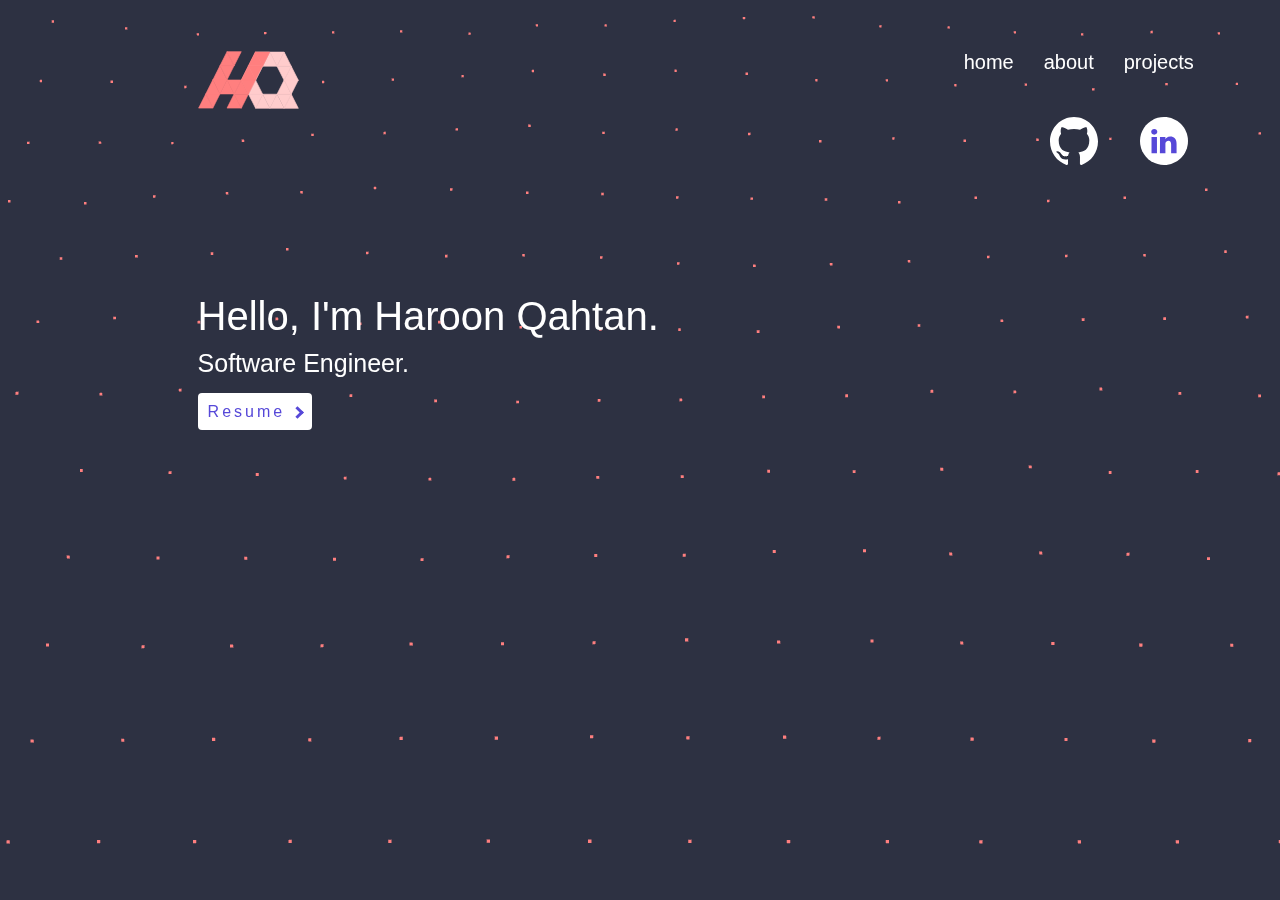
==== index.html @ 93eaea54 "updated index" ====
<!DOCTYPE html>
<html>
<head>
    <meta charset="utf-8" />
    <meta http-equiv="X-UA-Compatible" content="IE=edge">
    <title>Haroon Qahtan</title>
    <meta name="viewport" content="width=device-width, initial-scale=1">
    <link rel="stylesheet" type="text/css" media="screen" href="main.css" />
</head>
<body>

    <ul>
                <a href="haroonqahtan.me" > <img class="logo" src="logo.svg" alt="logo"></a>
                <li><a class="link" href="https://github.com/eychcue">projects</a></li>
                <li><a class="link" href="#">about</a></li>
                <li><a class="link" href="#">home</a></li>
                
    </ul>

    <ul class="socialul">
        <li>  <a href="https://www.linkedin.com/in/haroonqahtan/" target="_blank"> <img class="social" src="LinkedIn.svg" alt="LinkedIn"> </a>   </li>
        <li>  <a href="https://github.com/eychcue" target="_blank"> <img class="social" src="Github.svg" alt="Github"> </a>   </li>
    </ul>

    <div class="maindiv">

        <!-- <img class="mainimg" src="haroon.jpeg" alt="Haroon Qahtan"> -->

        <p class="title">Hello, I'm Haroon Qahtan.</p>
        <!-- <p class="subtitle">Problem Solver.</p> -->
        <!-- <p class="bodytext">I am a Senior at Georgia State University studying Computer Science.</p> -->
        <p class="bodytext">Software Engineer.</p>

        <!-- <p>
            <span><a class="links" href="#">about</a></span>
            <span><a class="links" href="#">blog</a></span>
            <span><a class="links" href="#">resume</a></span>
        </p> -->

        <a class="resumeBtn" href="https://drive.google.com/file/d/1Z4uHWjHEbzpAEXFPrnIIpUqhyKhwIRaO/view?usp=sharing" target="_blank">Resume <i class="arrow right"></i></a>


    </div>

    <!-- <section>
            <a href="#" class="scroll-down" address="true"></a>
    </section>

    <section class="ok">
        <p>Hello</p>
    </section>

    <script>
     $(function() {
    $('.scroll-down').click (function() {
      $('html, body').animate({scrollTop: $('section.ok').offset().top }, 'slow');
      return false;
    });
  });
    </script> -->
    
    <script src="three.r92.min.js"></script>
    <script src="vanta.dots.min.js"></script>
    <script>
    VANTA.DOTS({
        el: "html",
        color: 0xff7f7f,
        backgroundColor: 0x2d3142,
        size: 2.50,
        // size: 5.00,
        backgroundAlpha: 1.00
        })
        </script>

</body>
</html>
---- main.css ----
@font-face {
    font-family: GothamNarrow;
    src: url(/Users/Haroon/Library/Fonts/GothamNarrow-Light.otf);
    font-weight: lighter;
    }
html{
    height: 100%;
}
body {
    background: #2D3142;
    color: #fff;
    font-family: GothamNarrow, Helvetica, Arial, sans-serif;
    font-weight: lighter;
}

.maindiv {
    /* padding-right: 10%;
    padding-left: 10%;
    padding-top: 10%;
    width: auto;
    margin: 0 auto;
    margin-top: 75px; */

    padding-right: 15%;
    padding-left: 15%;
    padding-top: 1%;
    width: auto;
    margin: 0 auto;
    margin-top: 75px;
}

.mainimg {
    border-radius: 100px;
}

h3 {
    font-weight: lighter;
}

.title {
    font-size: 40px;
    margin-bottom: 0px;
}

.subtitle {
    font-size: 20px;
    margin-top: 0px;

}

.bodytext {
    font-size: 25px;
    margin-top: 10px;
}

.links {
    text-decoration: underline;
    font-size: 26px;
    color: #fff;
    padding-right: 20px;
}
.links:hover {
    font-size: 27px;
}

links:link {
    text-decoration: none;
}

links:visited {
    text-decoration: none;
}

links:active {
    font-size: 27px;
}

.resumeBtn{
    padding: 10px;
    background-color: white;
    color: #5648D8;
    border-radius: 4px;
    letter-spacing: 3px;
}

i {
    border: solid #5648D8;
    border-width: 0 3px 3px 0;
    display: inline-block;
    padding: 3px;
}

.right {
    transform: rotate(-45deg);
    -webkit-transform: rotate(-45deg);
    
}

.resumeBtn:hover{
    font-size: 105%;
    
}


.logo{
    float: left;
    width: 10%;
}

.social{
    width: 80%;
}

.social:hover{
    width: 85%;
}

.socialul {
    margin-left: 15%;
    margin-right: 10%;
    margin-top: 0%;
    margin-bottom: 0%;
}
/* Header */
  
  ul{
    position: unset; 
    width: 80%;
    height: 50px;
    /* top: 50%; */
    /* left: 50%; */
    /* margin-top: -25px; */
    margin-left: 15%;
    margin-right: 10%;
    margin-top: 4%;
    padding: 0px;
    list-style: none;
    text-align: center;
    /* padding-left: 10%; */
    /* padding-right: 10%; */
    /* text-align: center; */
    
  }
  
  li{
    position: relative;
    font-size: 20px;
    display: inline-block;
    padding: 0px 15px;
    color: #fff;
    float: right;
  }
  
  a{
    text-decoration: none;
    color: #fff;
  }
  
  .link{
    position: relative;
  }
  
  .link:after{
    content: '';
    position: absolute;
    width: 0; height: 3px;
    display: block;
    margin-top: 5px;
    right: 0;
    background: #fff;
    transition: width .2s ease;
    -webkit-transition: width .2s ease;
  }
   
  .link:hover:after{
    width: 100%;
    left: 0;
    background: #fff;
  }




  /* Scroll down */

  /* *,
  :after,
  :before {
    box-sizing: border-box;
    margin: 0;
    padding: 0;
  }
  
  section {
    height: 100vh;
    width: 100%;
    display: table;
    
  }
  section.ok{
    background-color: #555;
  }
  
  .scroll-down {
    opacity: 1;
    -webkit-transition: all .5s ease-in 3s;
    transition: all .5s ease-in 3s;
  }
  .scroll-down {
    position: absolute;
    bottom: 30px;
    left: 50%;
    margin-left: -16px;
    display: block;
    width: 32px;
    height: 32px;
    border: 2px solid #FFF;
    background-size: 14px auto;
    border-radius: 50%;
    z-index: 2;
    -webkit-animation: bounce 2s infinite 2s;
    animation: bounce 2s infinite 2s;
    -webkit-transition: all .2s ease-in;
    transition: all .2s ease-in;
    transform: scale(1)
  }
  
  .scroll-down:before {
      position: absolute;
      top: calc(50% - 8px);
      left: calc(50% - 6px);
      transform: rotate(-45deg);
      display: block;
      width: 12px;
      height: 12px;
      content: "";
      border: 2px solid white;
      border-width: 0px 0 2px 2px;
  }
  
  @keyframes bounce {
    0%,
    100%,
    20%,
    50%,
    80% {
      -webkit-transform: translateY(0);
      -ms-transform: translateY(0);
      transform: translateY(0);
    }
    40% {
      -webkit-transform: translateY(-10px);
      -ms-transform: translateY(-10px);
      transform: translateY(-10px);
    }
    60% {
      -webkit-transform: translateY(-5px);
      -ms-transform: translateY(-5px);
      transform: translateY(-5px);
    }
  } */


  /* Scroll down */
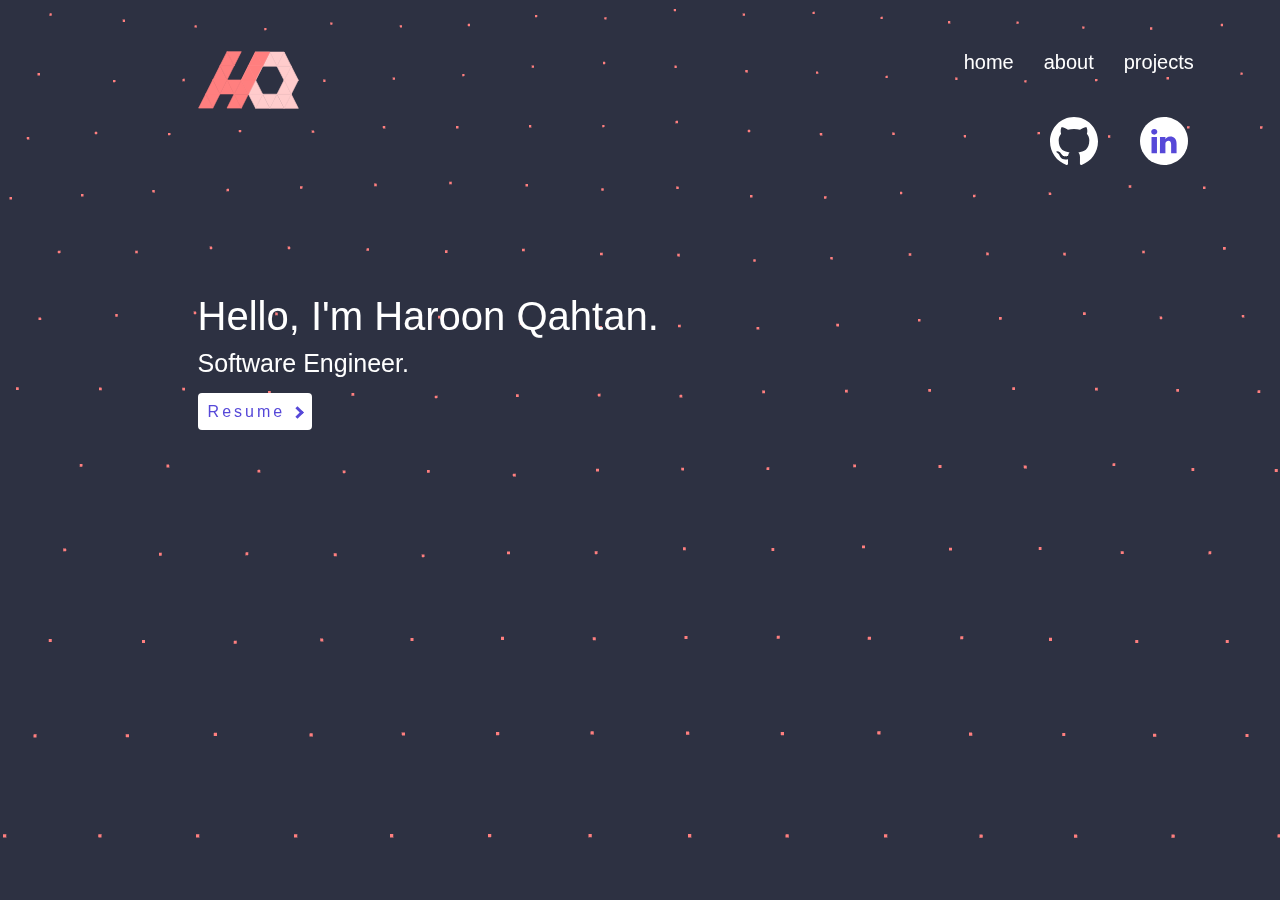
==== commit b0bc7ea8: "added popup for about" ====
--- a/index.html
+++ b/index.html
@@ -6,13 +6,14 @@
     <title>Haroon Qahtan</title>
     <meta name="viewport" content="width=device-width, initial-scale=1">
     <link rel="stylesheet" type="text/css" media="screen" href="main.css" />
+    <link rel="shortcut icon" type="image/png" href="/favicon.png"/>
 </head>
 <body>
 
     <ul>
                 <a href="haroonqahtan.me" > <img class="logo" src="logo.svg" alt="logo"></a>
                 <li><a class="link" href="https://github.com/eychcue">projects</a></li>
-                <li><a class="link" href="#">about</a></li>
+                <li><a class="link" href="#popup1">about</a></li>
                 <li><a class="link" href="#">home</a></li>
                 
     </ul>
@@ -21,6 +22,16 @@
         <li>  <a href="https://www.linkedin.com/in/haroonqahtan/" target="_blank"> <img class="social" src="LinkedIn.svg" alt="LinkedIn"> </a>   </li>
         <li>  <a href="https://github.com/eychcue" target="_blank"> <img class="social" src="Github.svg" alt="Github"> </a>   </li>
     </ul>
+
+    <div id="popup1" class="overlay">
+        <div class="popup">
+            <h2>About me!</h2>
+            <a class="close" href="#">&times;</a>
+            <div class="content">
+                My name is Haroon Qahtan and I am a Senior at Georgia State University studying Computer Science. I am currently a Research Assistant at the Global Studies Institute where I am working on multiple projects ranging from Machine Learning and Natural Language Processing to Graph Analysis of Twitter data. My other activites include running a Quantitaive Trading Club at GSU that I founded and also going to hackathons and wokring on projects side projects. 
+            </div>
+        </div>
+    </div>
 
     <div class="maindiv">
 
--- a/main.css
+++ b/main.css
@@ -178,8 +178,69 @@
     background: #fff;
   }
 
-
-
+/* POPUP for about */
+
+.overlay {
+    position: fixed;
+    top: 0;
+    bottom: 0;
+    left: 0;
+    right: 0;
+    background: rgba(0, 0, 0, 0.7);
+    transition: opacity 500ms;
+    visibility: hidden;
+    opacity: 0;
+  }
+  .overlay:target {
+    visibility: visible;
+    opacity: 1;
+  }
+  
+  .popup {
+    margin: 70px auto;
+    padding: 20px;
+    background: #fff;
+    border-radius: 5px;
+    width: 30%;
+    position: relative;
+    transition: all 5s ease-in-out;
+  }
+  
+  .popup h2 {
+    margin-top: 0;
+    color: #333;
+    font-family: Tahoma, Arial, sans-serif;
+  }
+  .popup .close {
+    position: absolute;
+    top: 20px;
+    right: 30px;
+    transition: all 200ms;
+    font-size: 30px;
+    font-weight: bold;
+    text-decoration: none;
+    color: #333;
+  }
+  .popup .close:hover {
+    color: #574ED4;
+  }
+  .popup .content {
+    max-height: 30%;
+    overflow: auto;
+  }
+
+  .content {
+      color: #333;
+  }
+  
+  @media screen and (max-width: 700px){
+    .box{
+      width: 70%;
+    }
+    .popup{
+      width: 70%;
+    }
+  }
 
   /* Scroll down */
 
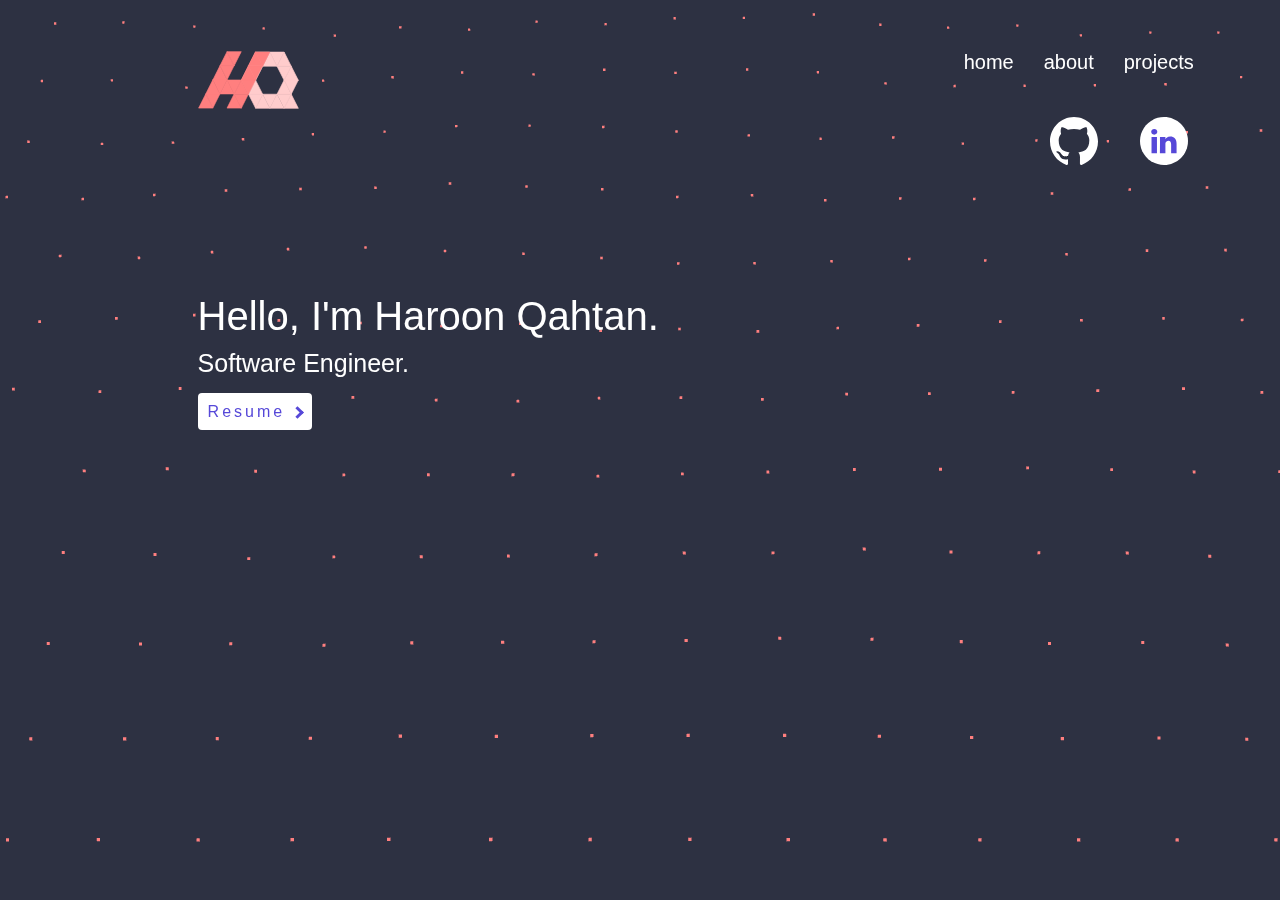
==== commit abbb28e2: "added updated resume link" ====
--- a/index.html
+++ b/index.html
@@ -48,7 +48,7 @@
             <span><a class="links" href="#">resume</a></span>
         </p> -->
 
-        <a class="resumeBtn" href="https://drive.google.com/file/d/1Z4uHWjHEbzpAEXFPrnIIpUqhyKhwIRaO/view?usp=sharing" target="_blank">Resume <i class="arrow right"></i></a>
+        <a class="resumeBtn" href="https://drive.google.com/file/d/1aCyj1JFpVw_ATFUzW53RDUtLFV7TU4FQ/view?usp=sharing" target="_blank">Resume <i class="arrow right"></i></a>
 
 
     </div>
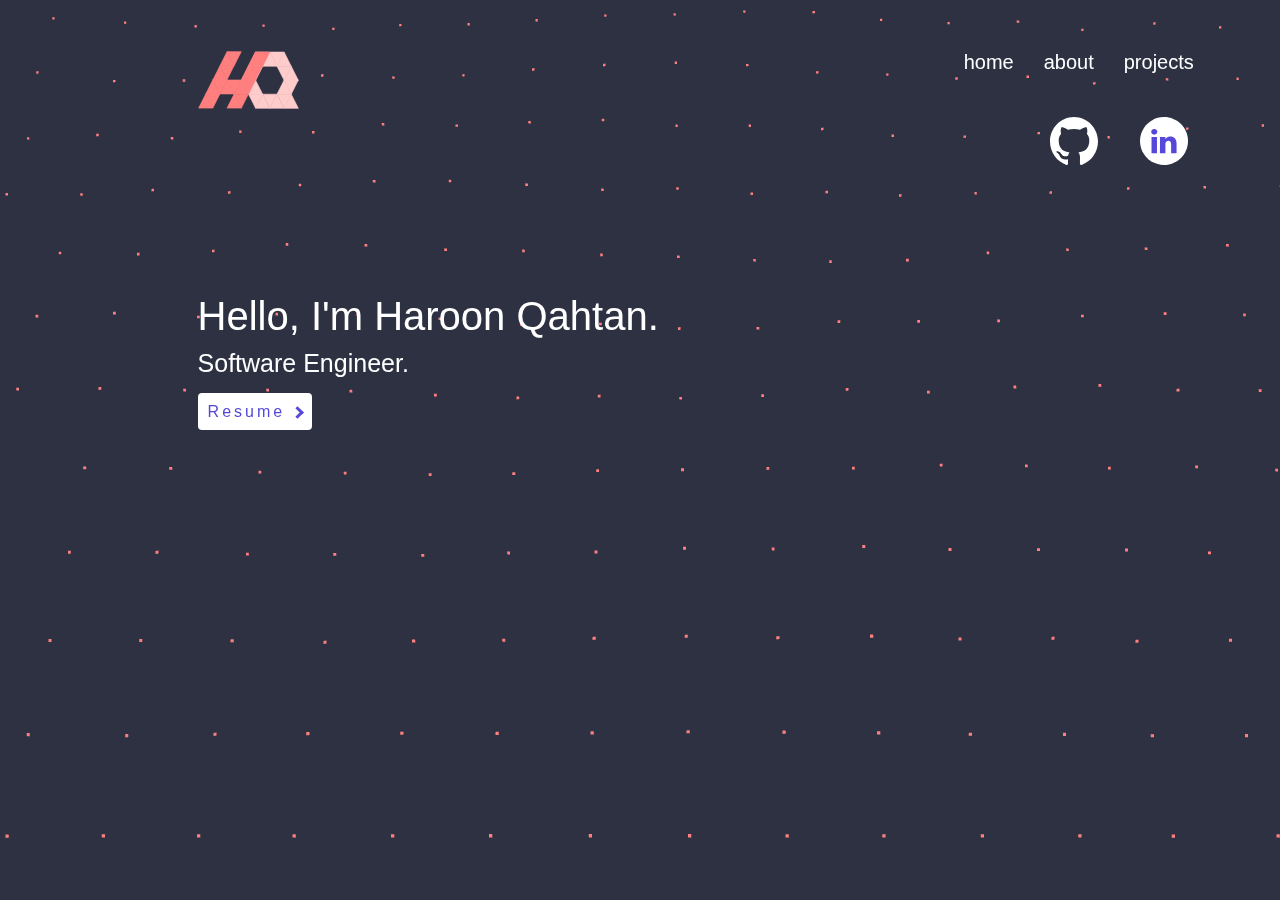
==== commit ed1f4ee5: "updated resume link" ====
--- a/index.html
+++ b/index.html
@@ -48,7 +48,7 @@
             <span><a class="links" href="#">resume</a></span>
         </p> -->
 
-        <a class="resumeBtn" href="https://drive.google.com/file/d/1aCyj1JFpVw_ATFUzW53RDUtLFV7TU4FQ/view?usp=sharing" target="_blank">Resume <i class="arrow right"></i></a>
+        <a class="resumeBtn" href="https://drive.google.com/file/d/1MOR7J-ugJNBiN_lEnLcnP4upK77GlRP1/view?usp=sharing" target="_blank">Resume <i class="arrow right"></i></a>
 
 
     </div>
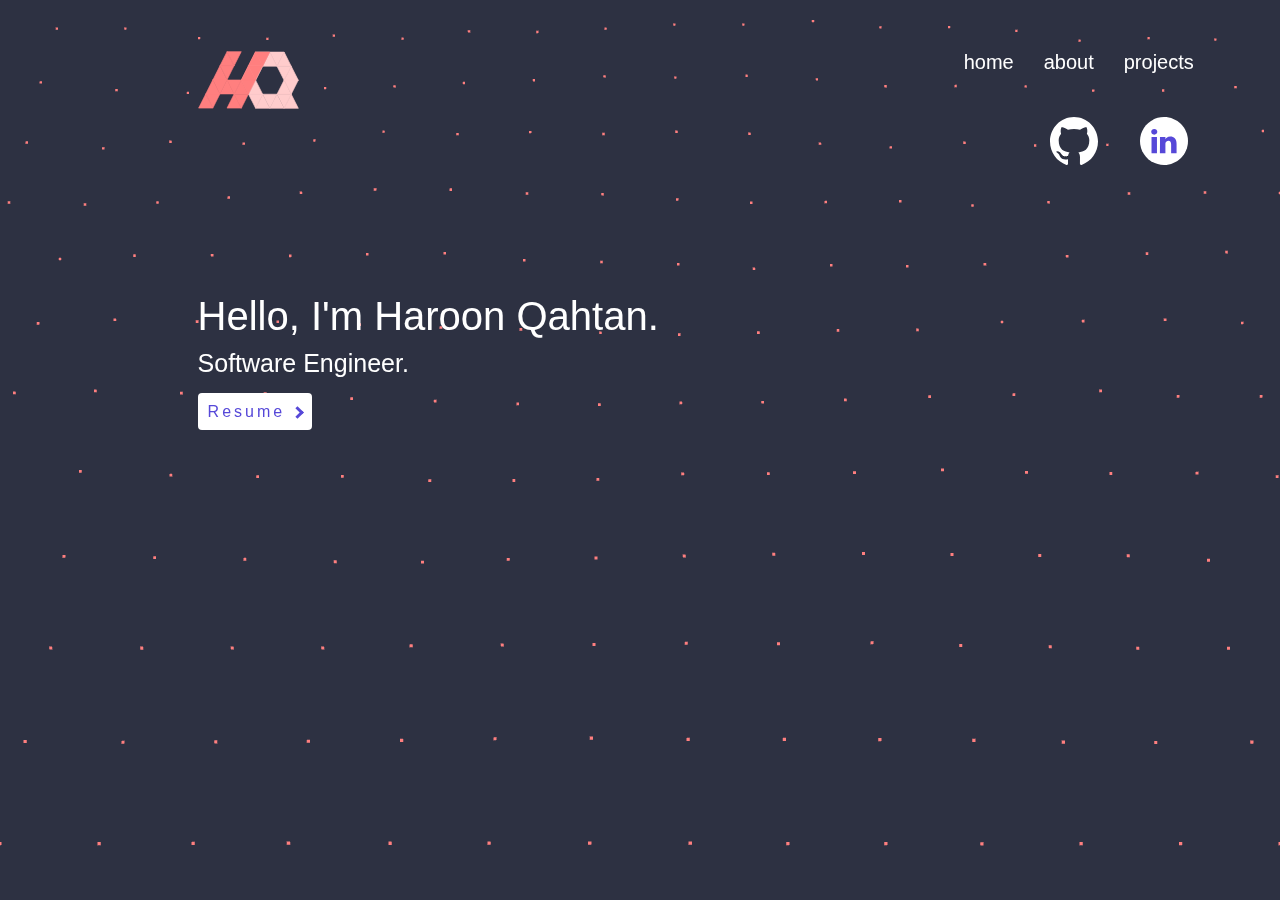
==== commit 92ec2cb9: "added Google Analytics" ====
--- a/index.html
+++ b/index.html
@@ -82,6 +82,16 @@
         backgroundAlpha: 1.00
         })
         </script>
+        
+<!-- Global site tag (gtag.js) - Google Analytics -->
+<script async src="https://www.googletagmanager.com/gtag/js?id=UA-128973662-1"></script>
+<script>
+  window.dataLayer = window.dataLayer || [];
+  function gtag(){dataLayer.push(arguments);}
+  gtag('js', new Date());
+
+  gtag('config', 'UA-128973662-1');
+</script>
 
 </body>
 </html>
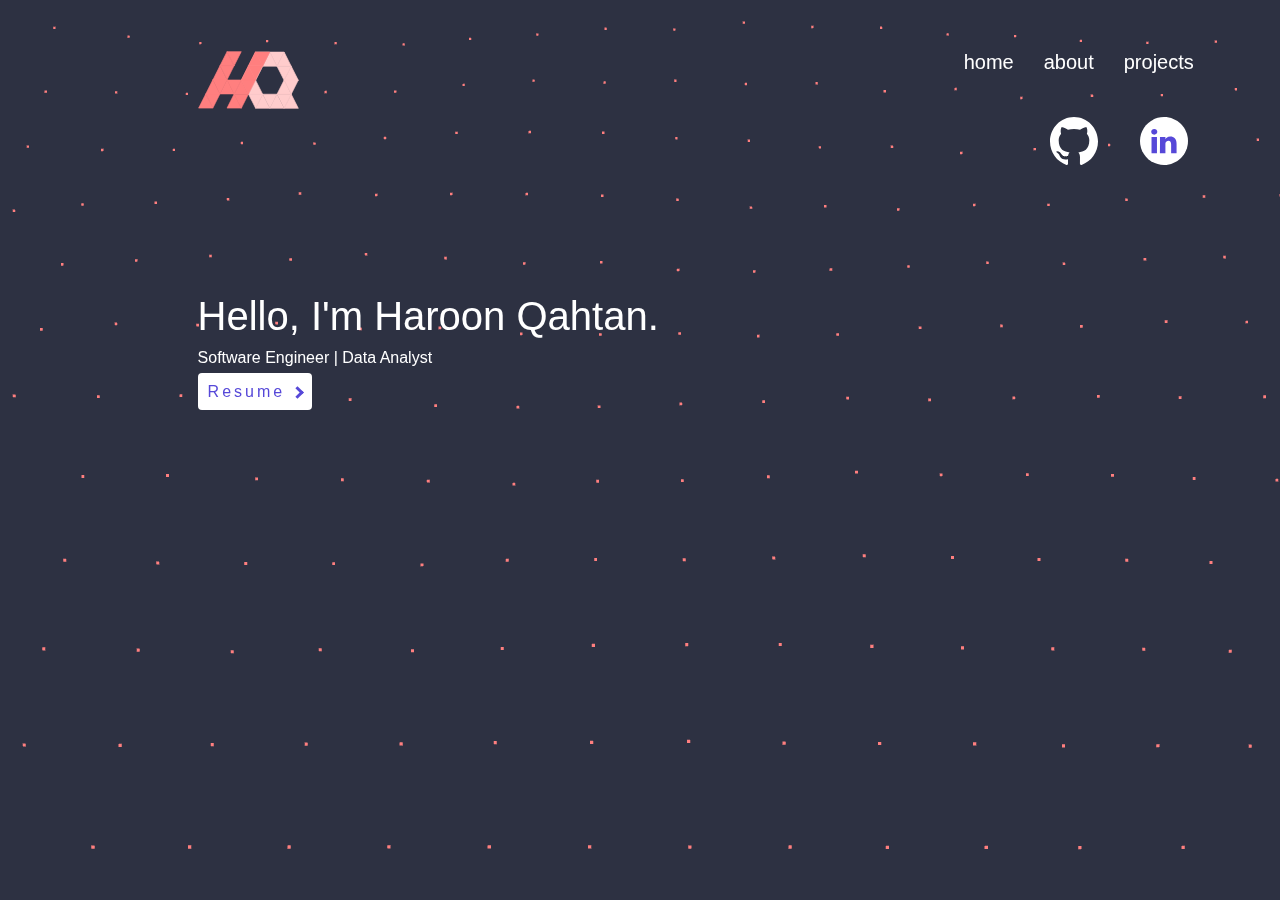
==== commit eee2e317: "text edits" ====
--- a/index.html
+++ b/index.html
@@ -40,7 +40,7 @@
         <p class="title">Hello, I'm Haroon Qahtan.</p>
         <!-- <p class="subtitle">Problem Solver.</p> -->
         <!-- <p class="bodytext">I am a Senior at Georgia State University studying Computer Science.</p> -->
-        <p class="bodytext">Software Engineer.</p>
+        <p class="bodytext">Software Engineer | Data Analyst</p>
 
         <!-- <p>
             <span><a class="links" href="#">about</a></span>
--- a/main.css
+++ b/main.css
@@ -49,7 +49,7 @@
 }
 
 .bodytext {
-    font-size: 25px;
+    font-size: 24x;
     margin-top: 10px;
 }
 
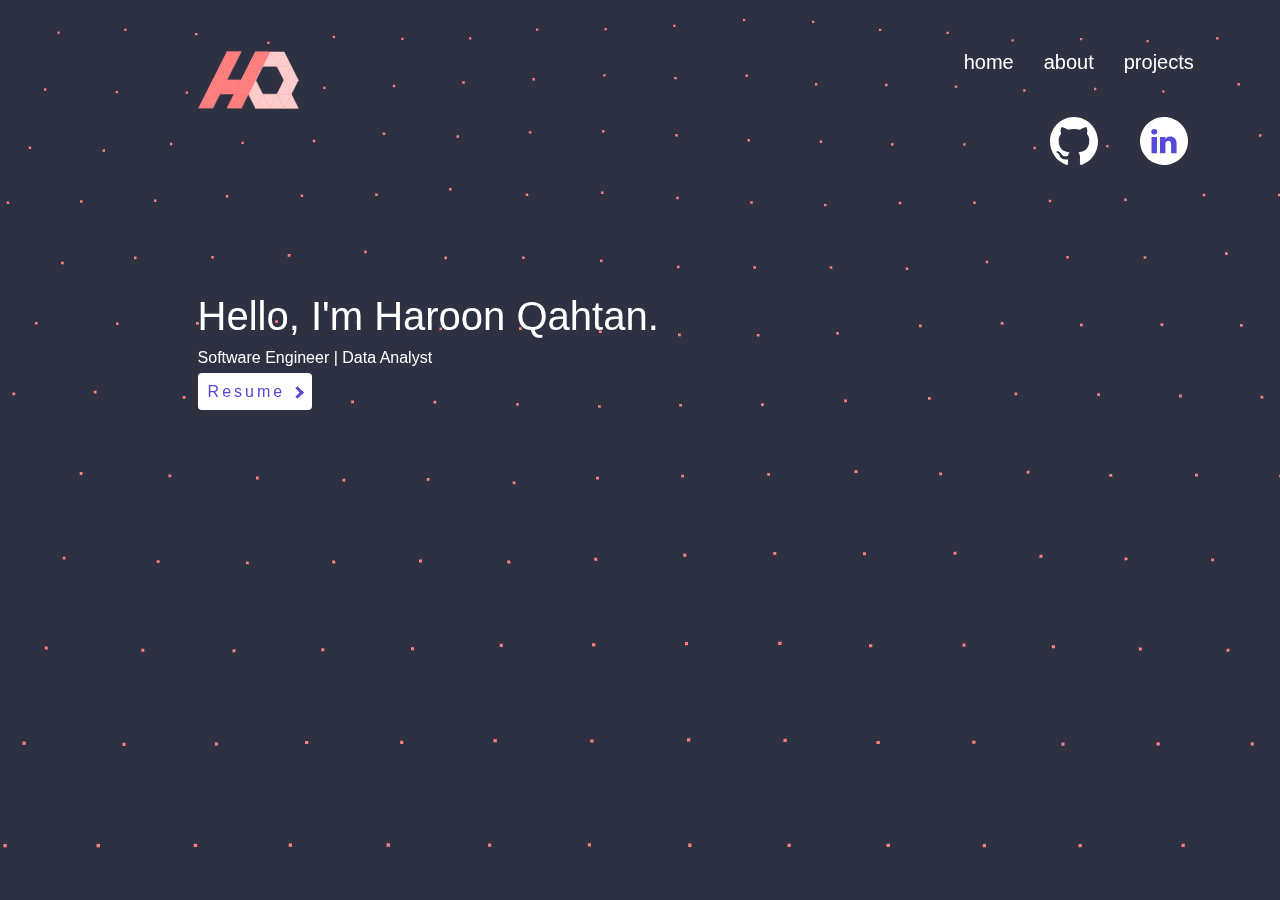
==== commit 4d52425c: "fixed bio" ====
--- a/index.html
+++ b/index.html
@@ -28,7 +28,7 @@
             <h2>About me!</h2>
             <a class="close" href="#">&times;</a>
             <div class="content">
-                My name is Haroon Qahtan and I am a Senior at Georgia State University studying Computer Science. I am currently a Research Assistant at the Global Studies Institute where I am working on multiple projects ranging from Machine Learning and Natural Language Processing to Graph Analysis of Twitter data. My other activites include running a Quantitaive Trading Club at GSU that I founded and also going to hackathons and wokring on projects side projects. 
+                My name is Haroon Qahtan and I am a Senior at Georgia State University studying Computer Science. I am currently a Research Assistant at the Global Studies Institute where I am working on multiple projects ranging from Machine Learning and Natural Language Processing to Graph Analysis of Twitter data. My other activities include running a Quantitative Trading Club at GSU that I founded and also going to hackathons and working on projects side projects.
             </div>
         </div>
     </div>
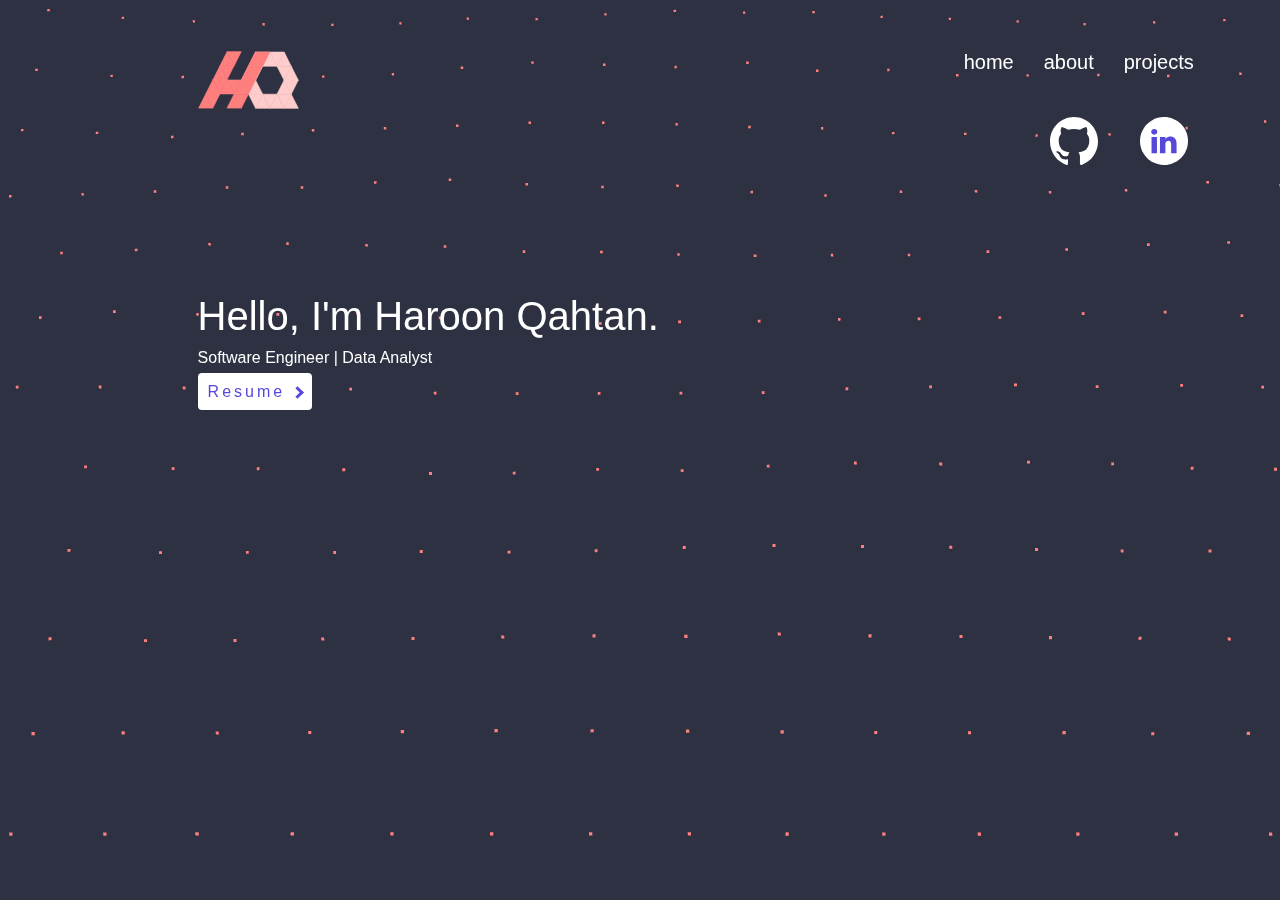
==== commit faf0471c: "fixed bio" ====
--- a/index.html
+++ b/index.html
@@ -28,7 +28,7 @@
             <h2>About me!</h2>
             <a class="close" href="#">&times;</a>
             <div class="content">
-                My name is Haroon Qahtan and I am a Senior at Georgia State University studying Computer Science. I am currently a Research Assistant at the Global Studies Institute where I am working on multiple projects ranging from Machine Learning and Natural Language Processing to Graph Analysis of Twitter data. My other activities include running a Quantitative Trading Club at GSU that I founded and also going to hackathons and working on projects side projects.
+                My name is Haroon Qahtan and I am a Senior at Georgia State University studying Computer Science. I am currently a Research Assistant at the Global Studies Institute where I am working on multiple projects ranging from Machine Learning and Natural Language Processing to Graph Analysis of Twitter data. My other activities include running a Quantitative Trading Club at GSU that I founded and also going to hackathons and working on side projects.
             </div>
         </div>
     </div>
